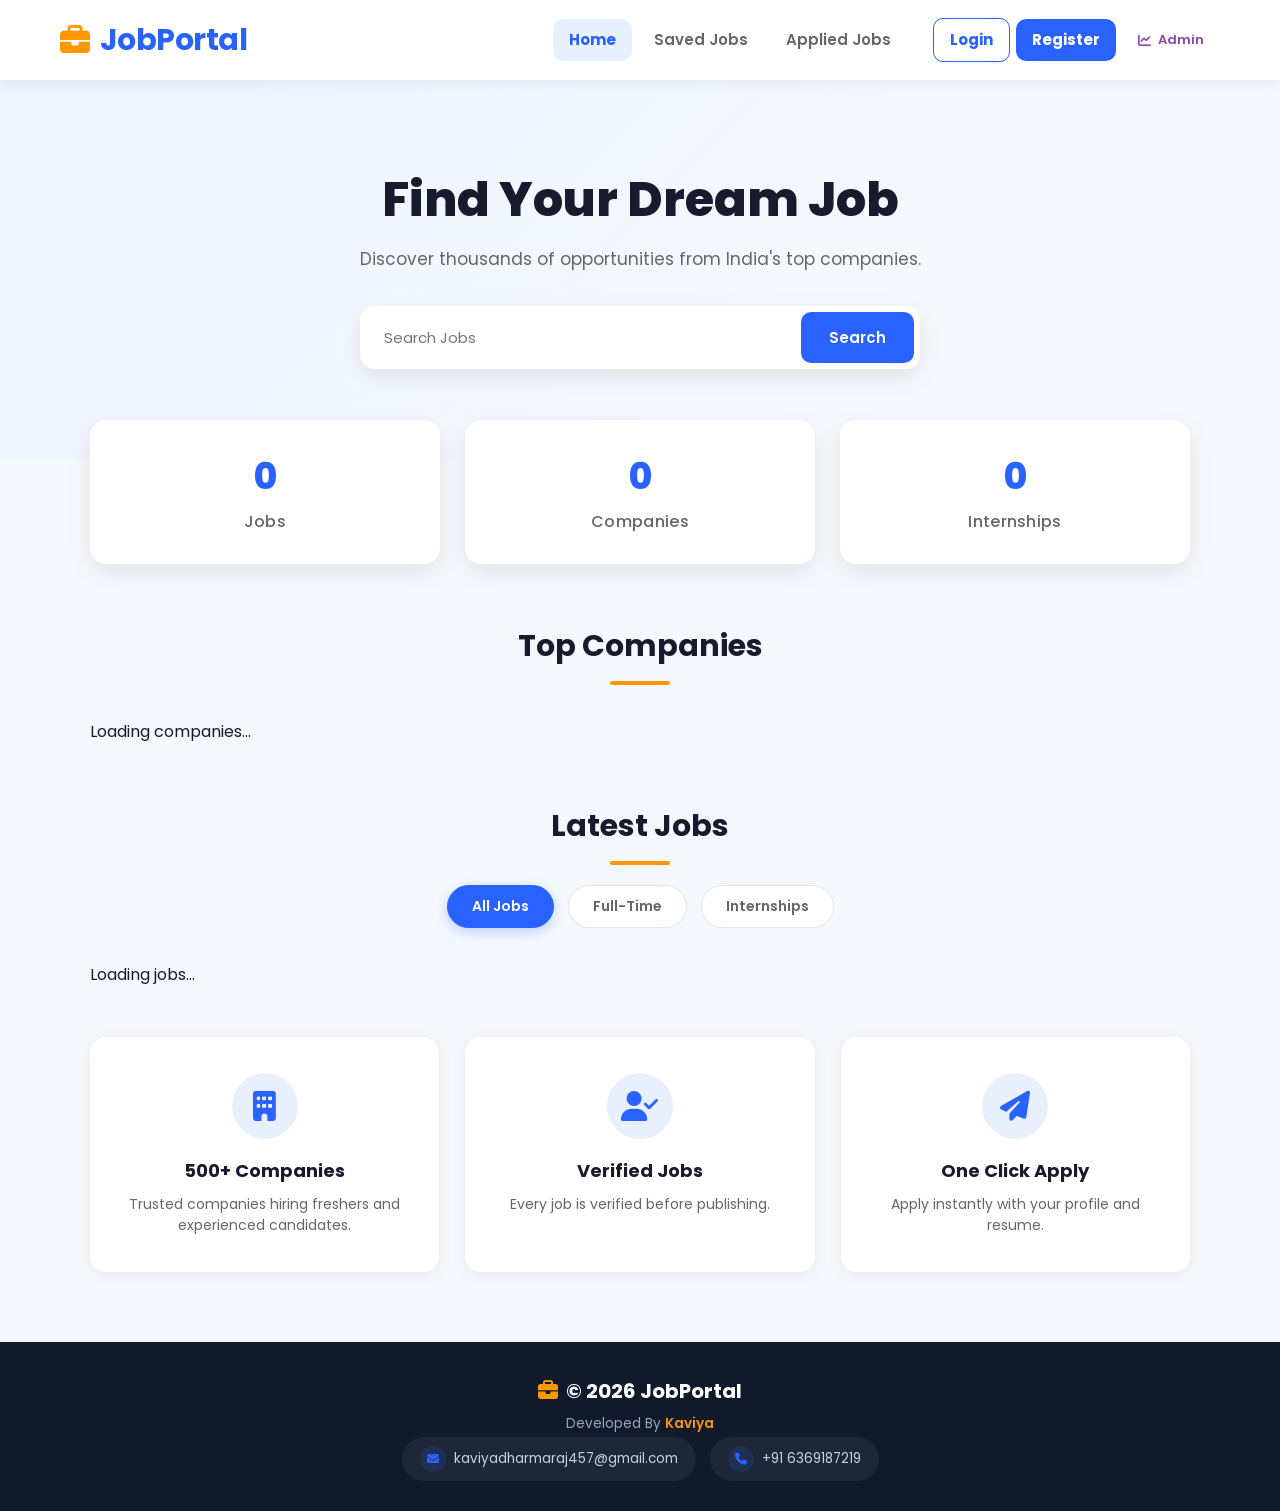
==== src/main/resources/static/index.html @ 174da9f0 "Initial commit" ====
<!DOCTYPE html>
<html lang="en">

<head>

    <meta charset="UTF-8">

    <meta name="viewport"
          content="width=device-width, initial-scale=1.0">

    <title>JobPortal | Find Your Dream Job</title>

    <link rel="stylesheet" href="style.css">

    <link rel="stylesheet"
          href="https://cdnjs.cloudflare.com/ajax/libs/font-awesome/6.5.2/css/all.min.css">

</head>

<body>

<header class="navbar">

    <div class="logo">

        <i class="fa-solid fa-briefcase"></i>

        <span>JobPortal</span>

    </div>

    <nav>

        <a href="index.html">Home</a>

        <a href="saved.html">Saved Jobs</a>

        <a href="apply.html">Applied Jobs</a>

        <a href="login.html" id="loginLink">Login</a>

        <a href="register.html" id="registerLink">Register</a>

        <a href="#" id="logoutLink" onclick="logout()">Logout</a>

        <a href="admin.html" class="admin-nav-link"><i class="fa-solid fa-chart-line"></i> Admin</a>

    </nav>

</header>
<section class="hero">

    <div class="hero-left">

        <h1>

            Find Your Dream Job

        </h1>

        <p>

            Discover thousands of opportunities from India's top companies.

        </p>

        <div class="search-box">

            <input

                    id="search"

                    type="text"

                    placeholder="Search Jobs"

                    onkeyup="searchJobs()">

            <button onclick="searchJobs()">

                Search

            </button>

        </div>

    </div>

</section>
<section class="dashboard">

    <div class="card">

        <h2 id="jobCount">

            0

        </h2>

        <p>

            Jobs

        </p>

    </div>

    <div class="card">

        <h2 id="companyCount">

            0

        </h2>

        <p>

            Companies

        </p>

    </div>

    <div class="card">

        <h2 id="internCount">

            0

        </h2>

        <p>

            Internships

        </p>

    </div>

</section>
<section>

    <h2 class="title">

        Top Companies

    </h2>

    <div
            id="companyList"

            class="company-container">

    </div>

</section>

<section>

    <h2 class="title">

        Latest Jobs

    </h2>

    <div class="job-filters">

        <button class="filter-btn active" data-type="ALL" onclick="filterJobs('ALL', this)">All Jobs</button>

        <button class="filter-btn" data-type="JOB" onclick="filterJobs('JOB', this)">Full-Time</button>

        <button class="filter-btn" data-type="INTERN" onclick="filterJobs('INTERN', this)">Internships</button>

    </div>

    <div

            id="jobs"

            class="job-container">

    </div>

</section>
<!-- ===================== WHY CHOOSE US ===================== -->

<section class="features">

    <div class="feature-card">

        <i class="fa-solid fa-building"></i>

        <h3>500+ Companies</h3>

        <p>
            Trusted companies hiring freshers and experienced candidates.
        </p>

    </div>

    <div class="feature-card">

        <i class="fa-solid fa-user-check"></i>

        <h3>Verified Jobs</h3>

        <p>
            Every job is verified before publishing.
        </p>

    </div>

    <div class="feature-card">

        <i class="fa-solid fa-paper-plane"></i>

        <h3>One Click Apply</h3>

        <p>
            Apply instantly with your profile and resume.
        </p>

    </div>

</section>

<footer class="footer">

    <h3>

        <i class="fa-solid fa-briefcase"></i>

        © 2026 JobPortal

    </h3>

    <p class="footer-credit">

        Developed By <span>Kaviya</span>

    </p>

    <div class="footer-contact">

        <a href="mailto:kaviyadharmaraj457@gmail.com">

            <i class="fa-solid fa-envelope"></i>

            kaviyadharmaraj457@gmail.com

        </a>

        <a href="tel:6369187219">

            <i class="fa-solid fa-phone"></i>

            +91 6369187219

        </a>

    </div>

</footer>
<script src="api.js"></script>

<script src="toast.js"></script>

<script src="company-logo.js"></script>

<script src="jobs.js"></script>

</body>

</html>
---- src/main/resources/static/style.css ----
@import url('https://fonts.googleapis.com/css2?family=Poppins:wght@300;400;500;600;700;800&display=swap');

:root{
    --primary:#2962ff;
    --primary-dark:#0039cb;
    --primary-light:#e8f0fe;
    --accent:#ff9800;
    --success:#1b8d3d;
    --success-bg:#e8f8ec;
    --danger:#d62828;
    --danger-bg:#ffe9e9;
    --warning:#b8860b;
    --warning-bg:#fff6e0;
    --text-dark:#1a1a2e;
    --text-muted:#666;
    --bg:#f4f7fc;
    --card-radius:16px;
    --shadow-sm:0 3px 15px rgba(0,0,0,.06);
    --shadow-md:0 8px 25px rgba(0,0,0,.08);
    --shadow-lg:0 15px 35px rgba(0,0,0,.12);
}

*{
    margin:0;
    padding:0;
    box-sizing:border-box;
    font-family:'Poppins',sans-serif;
}

html{ scroll-behavior:smooth; }

body{
    background:var(--bg);
    color:var(--text-dark);
    line-height:1.5;
}

a{ text-decoration:none; color:inherit; }
img{ max-width:100%; display:block; }
button{ font-family:inherit; cursor:pointer; }

/* ======================================================
   NAVBAR (works for both <nav><a> and <nav><ul><li><a>)
====================================================== */

.navbar{
    width:100%;
    min-height:80px;
    background:#ffffff;
    display:flex;
    justify-content:space-between;
    align-items:center;
    padding:0 60px;
    box-shadow:var(--shadow-sm);
    position:sticky;
    top:0;
    z-index:1000;
}

.logo{
    font-size:30px;
    font-weight:700;
    color:var(--primary);
    display:flex;
    align-items:center;
    letter-spacing:-.5px;
}

.logo i{
    color:var(--accent);
    margin-right:10px;
}

.navbar nav{
    display:flex;
    align-items:center;
    gap:6px;
}

.navbar ul{
    display:flex;
    list-style:none;
    gap:10px;
    align-items:center;
}

.navbar nav > a#loginLink,
.navbar nav > a[href="login.html"]{
    margin-left:20px;
}

.navbar nav > a,
.navbar ul li a{
    display:inline-flex;
    align-items:center;
    gap:7px;
    text-decoration:none;
    color:var(--text-muted);
    font-weight:600;
    font-size:15px;
    padding:10px 16px;
    border-radius:10px;
    transition:.25s;
}

.navbar nav > a:hover,
.navbar ul li a:hover{
    color:var(--primary);
    background:var(--primary-light);
}

/* Login: bold outlined pill */
.navbar nav > a#loginLink,
.navbar nav > a[href="login.html"]{
    font-weight:700;
    color:var(--primary);
    border:1.5px solid var(--primary);
}
.navbar nav > a#loginLink:hover,
.navbar nav > a[href="login.html"]:hover{
    background:var(--primary-light);
}

/* Register / primary CTA: bold solid pill */
.navbar nav > a#registerLink,
.navbar nav > a[href="register.html"]{
    background:var(--primary);
    color:#fff;
    font-weight:700;
}
.navbar nav > a#registerLink:hover,
.navbar nav > a[href="register.html"]:hover{
    background:var(--primary-dark);
    color:#fff;
}

#logoutLink{ display:none; }

/* ======================================================
   HOME PAGE HERO
====================================================== */

.hero{
    width:100%;
    min-height:380px;
    background:linear-gradient(135deg,#eef3ff 0%,#f4f7fc 60%);
    display:flex;
    align-items:center;
    justify-content:center;
    text-align:center;
    padding:75px 30px;
    overflow:hidden;
    position:relative;
}

.hero-left{
    flex:1;
    max-width:640px;
    margin:0 auto;
    z-index:2;
    animation:fadeUp .8s ease;
    display:flex;
    flex-direction:column;
    align-items:center;
}

.hero-left h1{
    font-size:48px;
    font-weight:800;
    color:var(--text-dark);
    line-height:1.2;
    margin-bottom:18px;
}

.hero-left p{
    font-size:17px;
    color:var(--text-muted);
    margin-bottom:34px;
}

.search-box{
    display:flex;
    background:#fff;
    border-radius:14px;
    box-shadow:var(--shadow-md);
    padding:6px;
    width:100%;
    max-width:560px;
    margin:0 auto;
}

.search-box input{
    flex:1;
    border:none;
    outline:none;
    padding:14px 18px;
    font-size:15px;
    background:transparent;
    border-radius:10px;
}

.search-box button{
    background:var(--primary);
    color:#fff;
    border:none;
    padding:14px 28px;
    border-radius:10px;
    font-weight:600;
    font-size:15px;
    transition:.25s;
}

.search-box button:hover{
    background:var(--primary-dark);
}

/* ======================================================
   SMALL / SECONDARY HERO (login, register, saved, applied)
====================================================== */

.hero.small,
.small-hero,
.apply-header{
    width:100%;
    background:linear-gradient(135deg,var(--primary),#5c6bc0);
    color:#fff;
    text-align:center;
    padding:55px 30px;
}

.hero .hero-content h1,
.small-hero h1{
    font-size:34px;
    font-weight:700;
    margin-bottom:10px;
    display:flex;
    align-items:center;
    justify-content:center;
    gap:12px;
}

.hero .hero-content p,
.small-hero p{
    font-size:16px;
    opacity:.9;
}

.apply-header h1{ font-size:42px; margin-bottom:15px; }
.apply-header p{ font-size:18px; opacity:.9; }

/* ======================================================
   DASHBOARD STAT CARDS (home page)
====================================================== */

.dashboard{
    width:90%;
    max-width:1100px;
    margin:-40px auto 50px;
    display:grid;
    grid-template-columns:repeat(3,1fr);
    gap:25px;
    position:relative;
    z-index:5;
}

.dashboard .card{
    background:#fff;
    border-radius:var(--card-radius);
    padding:30px;
    text-align:center;
    box-shadow:var(--shadow-md);
    transition:.3s;
}

.dashboard .card:hover{
    transform:translateY(-6px);
    box-shadow:var(--shadow-lg);
}

.dashboard .card h2{
    font-size:36px;
    color:var(--primary);
    font-weight:800;
    margin-bottom:6px;
}

.dashboard .card p{
    color:var(--text-muted);
    font-weight:500;
    letter-spacing:.3px;
}

/* ======================================================
   SECTION TITLES
====================================================== */

.title{
    text-align:center;
    font-size:30px;
    font-weight:700;
    color:var(--text-dark);
    margin:60px 0 35px;
    position:relative;
}

.title::after{
    content:"";
    display:block;
    width:60px;
    height:4px;
    background:var(--accent);
    border-radius:4px;
    margin:12px auto 0;
}

.section-title{
    font-size:22px;
    font-weight:600;
    color:var(--primary);
    margin:35px auto 20px;
    display:flex;
    align-items:center;
    gap:10px;
    width:90%;
    max-width:1100px;
}

.section-title i{ color:var(--accent); }

.job-filters{
    display:flex;
    justify-content:center;
    flex-wrap:wrap;
    gap:14px;
    margin:-15px auto 35px;
}

.filter-btn{
    background:#fff;
    border:1.5px solid #dfe4ee;
    color:var(--text-muted);
    padding:10px 24px;
    border-radius:30px;
    font-weight:600;
    font-size:14px;
    transition:.25s;
}

.filter-btn:hover{
    border-color:var(--primary);
    color:var(--primary);
}

.filter-btn.active{
    background:var(--primary);
    border-color:var(--primary);
    color:#fff;
    box-shadow:0 4px 12px rgba(41,98,255,.25);
}

/* ======================================================
   JOB LISTINGS (job-card, used on home / saved / applied)
====================================================== */

.jobs-section{
    width:100%;
    padding:0 0 40px;
}

.job-container,
.company-container{
    width:90%;
    max-width:1100px;
    margin:0 auto 50px;
    display:grid;
    grid-template-columns:repeat(auto-fill,minmax(310px,1fr));
    gap:26px;
}

.job-card{
    background:#fff;
    border-radius:var(--card-radius);
    padding:26px;
    box-shadow:var(--shadow-md);
    position:relative;
    transition:.3s;
    animation:fadeUp .5s ease;
}

.job-card:hover{
    transform:translateY(-6px);
    box-shadow:var(--shadow-lg);
}

.job-header{
    display:flex;
    align-items:center;
    gap:16px;
    margin-bottom:18px;
    padding-bottom:16px;
    border-bottom:1px solid #eef1f6;
}

.job-header .company-logo,
img.company-logo{
    width:56px;
    height:56px;
    min-width:56px;
    object-fit:contain;
    border-radius:12px;
    border:1px solid #e6e9f0;
    padding:6px;
    background:#fff;
}

.job-header .company-logo img{
    width:100%;
    height:100%;
    object-fit:contain;
}

.job-header h3{
    font-size:17px;
    font-weight:600;
    color:var(--text-dark);
    margin-bottom:3px;
}

.job-header h4{
    font-size:13.5px;
    font-weight:500;
    color:var(--text-muted);
}

.job-details p{
    display:flex;
    align-items:center;
    gap:10px;
    font-size:14px;
    color:#444;
    margin-bottom:10px;
}

.job-details i{
    width:18px;
    color:var(--primary);
    text-align:center;
}

.job-buttons{
    display:flex;
    gap:12px;
    margin-top:18px;
}

.job-buttons button{
    flex:1;
    border:none;
    padding:12px 14px;
    border-radius:10px;
    font-size:14px;
    font-weight:600;
    display:flex;
    align-items:center;
    justify-content:center;
    gap:8px;
    transition:.25s;
}

.save-btn{
    background:var(--primary-light);
    color:var(--primary);
}

.save-btn:hover{
    background:#d6e3ff;
}

.apply-btn,
.view-btn{
    background:var(--primary);
    color:#fff;
}

.apply-btn:hover,
.view-btn:hover{
    background:var(--primary-dark);
    transform:translateY(-2px);
}

/* Application status badge (Applied Jobs page) */
.status{
    position:absolute;
    top:22px;
    right:22px;
    font-size:11.5px;
    font-weight:700;
    letter-spacing:.4px;
    text-transform:uppercase;
    padding:6px 14px;
    border-radius:20px;
}

.status.pending{ background:var(--warning-bg); color:var(--warning); }
.status.approved{ background:var(--success-bg); color:var(--success); }
.status.rejected{ background:var(--danger-bg); color:var(--danger); }
/* Applied Jobs — permanent applicant details (expandable) */

.applicant-details{
    max-height:0;
    overflow:hidden;
    opacity:0;
    transition:max-height .35s ease, opacity .3s ease, margin .3s ease;
    background:#f7f9fd;
    border-radius:12px;
    margin-top:0;
}

.applicant-details.open{
    max-height:900px;
    opacity:1;
    margin-top:16px;
    padding:18px;
    border:1px solid #e6ebf5;
}

.applicant-details-title{
    font-size:14px;
    font-weight:700;
    color:var(--primary);
    display:flex;
    align-items:center;
    gap:8px;
    margin-bottom:14px;
}

.applicant-grid{
    display:grid;
    grid-template-columns:1fr 1fr;
    gap:12px 20px;
    margin-bottom:14px;
}

.applicant-grid div{
    font-size:13.5px;
    color:var(--text-dark);
    line-height:1.4;
    word-break:break-word;
}

.applicant-grid div.full-span{
    grid-column:1/-1;
}

.applicant-grid span{
    display:block;
    font-size:11px;
    text-transform:uppercase;
    letter-spacing:.4px;
    color:var(--text-muted);
    font-weight:600;
    margin-bottom:3px;
}

.applicant-links{
    display:flex;
    flex-wrap:wrap;
    gap:10px;
    padding-top:12px;
    border-top:1px dashed #dde3f0;
}

.applicant-links a{
    display:inline-flex;
    align-items:center;
    gap:6px;
    background:#fff;
    border:1px solid #dfe4ee;
    color:var(--primary);
    font-size:12.5px;
    font-weight:600;
    padding:7px 14px;
    border-radius:20px;
    transition:.2s;
}

.applicant-links a:hover{
    background:var(--primary);
    color:#fff;
    border-color:var(--primary);
}

/* Empty / error states */
.no-data,
.error-box{
    grid-column:1/-1;
    text-align:center;
    background:#fff;
    border-radius:var(--card-radius);
    padding:60px 30px;
    box-shadow:var(--shadow-sm);
    color:var(--text-muted);
}

.no-data i{
    font-size:46px;
    color:#c9d3e6;
    margin-bottom:16px;
}

.no-data h2{
    font-size:20px;
    color:var(--text-dark);
    margin-bottom:8px;
}

.error-box{
    color:var(--danger);
    background:var(--danger-bg);
    font-weight:600;
}

/* ======================================================
   TOP COMPANIES (company-box)
====================================================== */

.company-box{
    background:#fff;
    border-radius:var(--card-radius);
    padding:30px 24px;
    text-align:center;
    box-shadow:var(--shadow-md);
    transition:.3s;
}

.company-box:hover{
    transform:translateY(-6px);
    box-shadow:var(--shadow-lg);
}

.company-box img{
    width:72px;
    height:72px;
    object-fit:contain;
    margin:0 auto 16px;
    border-radius:14px;
    border:1px solid #e6e9f0;
    padding:8px;
}

.company-box h3{
    font-size:17px;
    font-weight:600;
    margin-bottom:8px;
}

.company-box p{
    font-size:13.5px;
    color:var(--text-muted);
    margin-bottom:4px;
}

.company-box button{
    margin-top:16px;
    background:var(--primary-light);
    color:var(--primary);
    border:none;
    padding:10px 22px;
    border-radius:10px;
    font-weight:600;
    font-size:13.5px;
    transition:.25s;
}

.company-box button:hover{
    background:var(--primary);
    color:#fff;
}

/* ======================================================
   FEATURES / WHY CHOOSE US
====================================================== */

.features{
    width:90%;
    max-width:1100px;
    margin:20px auto 70px;
    display:grid;
    grid-template-columns:repeat(3,1fr);
    gap:26px;
}

.feature-card{
    background:#fff;
    border-radius:var(--card-radius);
    padding:36px 26px;
    text-align:center;
    box-shadow:var(--shadow-sm);
    transition:.3s;
}

.feature-card:hover{
    transform:translateY(-6px);
    box-shadow:var(--shadow-lg);
}

.feature-card i{
    font-size:30px;
    color:var(--primary);
    background:var(--primary-light);
    width:66px;
    height:66px;
    line-height:66px;
    border-radius:50%;
    margin:0 auto 18px;
}

.feature-card h3{
    font-size:18px;
    margin-bottom:10px;
}

.feature-card p{
    font-size:14px;
    color:var(--text-muted);
}

/* ======================================================
   AUTH PAGES (login / register)
====================================================== */

.auth-container{
    max-width:440px;
    margin:-40px auto 60px;
    background:#fff;
    border-radius:var(--card-radius);
    padding:44px 38px;
    box-shadow:var(--shadow-lg);
    position:relative;
    z-index:5;
    animation:fadeUp .6s ease;
}

.auth-container h2{
    font-size:24px;
    font-weight:700;
    color:var(--text-dark);
    margin-bottom:26px;
    display:flex;
    align-items:center;
    gap:10px;
}

.auth-container h2 i{ color:var(--primary); }

.auth-container input{
    width:100%;
    padding:14px 16px;
    margin-bottom:16px;
    border:1px solid #e0e4ec;
    border-radius:12px;
    font-size:15px;
    background:#fafbfd;
    outline:none;
    transition:.25s;
}

.auth-container input:focus{
    border-color:var(--primary);
    background:#fff;
    box-shadow:0 0 0 4px var(--primary-light);
}

.password-wrapper{
    position:relative;
}

.password-wrapper input{
    padding-right:46px;
}

.toggle-password{
    position:absolute;
    right:16px;
    top:22px;
    transform:translateY(-50%);
    color:var(--text-muted);
    cursor:pointer;
    font-size:16px;
    transition:.2s;
}

.toggle-password:hover{
    color:var(--primary);
}

.auth-container button{
    width:100%;
    padding:15px;
    background:var(--primary);
    color:#fff;
    border:none;
    border-radius:12px;
    font-size:16px;
    font-weight:600;
    margin-top:6px;
    transition:.25s;
}

.auth-container button:hover{
    background:var(--primary-dark);
    transform:translateY(-2px);
}

.auth-container p{
    text-align:center;
    margin-top:20px;
    font-size:14px;
    color:var(--text-muted);
}

.auth-container p a{
    color:var(--primary);
    font-weight:600;
}

.auth-container p a:hover{ text-decoration:underline; }

/* ======================================================
   APPLY JOB PAGE
====================================================== */

.apply-container{
    width:90%;
    max-width:1200px;
    margin:40px auto;
    display:grid;
    grid-template-columns:330px 1fr;
    gap:35px;
}

.company-card{
    background:#fff;
    border-radius:18px;
    padding:30px;
    box-shadow:var(--shadow-md);
    height:fit-content;
    text-align:center;
    transition:.4s;
}

.company-card:hover{
    transform:translateY(-5px);
    box-shadow:var(--shadow-lg);
}

.company-card .company-logo{
    width:120px;
    height:120px;
    object-fit:contain;
    border-radius:18px;
    border:1px solid #ddd;
    padding:10px;
    background:#fff;
    margin:auto;
    display:block;
    transition:.4s;
}

.company-card .company-logo:hover{ transform:scale(1.06); }

.company-card h2{
    margin-top:20px;
    color:var(--primary);
    font-size:26px;
}

.company-card h3{
    color:var(--text-muted);
    margin:8px 0 20px;
    font-weight:500;
}

.company-info{ text-align:left; }

.company-info p{
    margin:14px 0;
    font-size:15px;
    color:#444;
    display:flex;
    align-items:center;
    gap:10px;
}

.company-info i{ width:22px; color:var(--primary); }

.form-card{
    background:#fff;
    border-radius:20px;
    padding:40px;
    box-shadow:var(--shadow-md);
    transition:.4s;
}

.form-card:hover{ box-shadow:var(--shadow-lg); }

.form-card h2{
    color:var(--primary);
    margin-bottom:8px;
    display:flex;
    align-items:center;
    gap:10px;
}

.form-card > p{
    color:var(--text-muted);
    margin-bottom:15px;
}

.form-grid{
    display:grid;
    grid-template-columns:1fr 1fr;
    gap:22px;
}

.full-width{ grid-column:1/span 2; }

.input-group{ display:flex; flex-direction:column; }

.input-group label{
    font-size:14px;
    font-weight:600;
    margin-bottom:7px;
    color:#444;
}

.input-group input,
.input-group textarea{
    width:100%;
    padding:13px 14px;
    border:1px solid #dfe2e8;
    border-radius:12px;
    font-size:14.5px;
    outline:none;
    transition:.25s;
    background:#fafbfd;
}

.input-group textarea{ resize:none; }

.input-group input:hover,
.input-group input:focus,
.input-group textarea:hover,
.input-group textarea:focus{
    border-color:var(--primary);
    background:#fff;
    box-shadow:0 0 0 4px var(--primary-light);
}

/* Upload box */
.upload-box{
    border:2px dashed #c7d2e8;
    border-radius:16px;
    text-align:center;
    padding:38px 20px;
    margin-top:8px;
    background:#fafbfd;
    transition:.25s;
}

.upload-box:hover{
    border-color:var(--primary);
    background:var(--primary-light);
}

.upload-icon{
    font-size:34px;
    color:var(--primary);
    margin-bottom:12px;
}

.upload-box h3{
    font-size:16px;
    margin-bottom:6px;
    color:var(--text-dark);
}

.upload-box p{
    font-size:13px;
    color:var(--text-muted);
    margin-bottom:16px;
}

.upload-box input[type="file"]{
    margin:0 auto;
    font-size:13.5px;
}

/* Checkbox / declaration */
.checkbox-box{
    display:flex;
    align-items:flex-start;
    gap:10px;
    margin:24px 0;
    font-size:14px;
    color:#444;
}

.checkbox-box input{
    margin-top:3px;
    width:16px;
    height:16px;
    accent-color:var(--primary);
}

/* Submit button */
.submit-btn{
    width:100%;
    padding:16px;
    background:linear-gradient(135deg,var(--primary),#5c6bc0);
    color:#fff;
    border:none;
    border-radius:12px;
    font-size:17px;
    font-weight:600;
    transition:.3s;
}

.submit-btn:hover{
    transform:translateY(-2px);
    box-shadow:0 8px 20px rgba(41,98,255,.3);
}

.submit-btn:active{ transform:scale(.98); }
.submit-btn i{ margin-right:10px; }

#result{
    margin-top:18px;
    text-align:center;
    font-size:15.5px;
    font-weight:600;
}

.success-box{
    margin-top:16px;
    padding:14px;
    border-radius:12px;
    background:var(--success-bg);
    color:var(--success);
    border:1px solid #7ddf97;
    font-weight:600;
}

.error-box{
    margin-top:16px;
    padding:14px;
    border-radius:12px;
    background:var(--danger-bg);
    color:var(--danger);
    border:1px solid #ff9d9d;
    font-weight:600;
}

/* ======================================================
   FOOTER
====================================================== */

.footer{
    margin-top:40px;
    background:#101a2b;
    color:#c8d1e0;
    text-align:center;
    padding:34px 20px 22px;
}

.footer h3{
    color:#fff;
    font-size:20px;
    margin-bottom:8px;
    display:flex;
    align-items:center;
    justify-content:center;
    gap:8px;
}

.footer h3 i{ color:var(--accent); }

.footer p{
    font-size:13.5px;
    margin:3px 0;
    color:#9aa5ba;
}

.footer-credit{
    font-size:14px;
    margin-bottom:18px;
}

.footer-credit span{
    color:var(--accent);
    font-weight:600;
}

.footer-contact{
    display:flex;
    justify-content:center;
    flex-wrap:wrap;
    gap:14px;
    margin-bottom:8px;
}

.footer-contact a{
    display:inline-flex;
    align-items:center;
    gap:8px;
    background:rgba(255,255,255,.06);
    color:#c8d1e0;
    font-size:13.5px;
    padding:9px 18px;
    border-radius:30px;
    transition:.25s;
}

.footer-contact a i{
    color:var(--primary);
    background:rgba(41,98,255,.15);
    width:26px;
    height:26px;
    line-height:26px;
    border-radius:50%;
    text-align:center;
    font-size:12px;
}

.footer-contact a:hover{
    background:var(--primary);
    color:#fff;
    transform:translateY(-2px);
}

.footer-contact a:hover i{
    background:rgba(255,255,255,.2);
    color:#fff;
}

.footer-bottom{
    font-size:13.5px;
    color:#9aa5ba;
    padding-top:6px;
}

/* ======================================================
   RESPONSIVE
====================================================== */

@media(max-width:992px){

    .apply-container{ grid-template-columns:1fr; }
    .form-grid{ grid-template-columns:1fr; }
    .full-width{ grid-column:auto; }

    .navbar{
        padding:16px 20px;
        flex-direction:column;
        gap:12px;
    }

    .navbar ul{ flex-wrap:wrap; justify-content:center; }

    .hero{
        flex-direction:column;
        text-align:center;
        padding:50px 24px;
    }

    .hero-left{ max-width:100%; }
    .search-box{ margin:0 auto; }

    .dashboard{ grid-template-columns:1fr; }
    .features{ grid-template-columns:1fr; }
}

@media(max-width:600px){
    .hero-left h1{ font-size:32px; }
    .title{ font-size:24px; }
    .auth-container{ margin:-25px 16px 40px; padding:32px 24px; }
}

/* ======================================================
   SHARED ANIMATIONS / UTILITIES
====================================================== */

@keyframes fadeUp{
    from{ opacity:0; transform:translateY(40px); }
    to{ opacity:1; transform:translateY(0); }
}

.company-card,
.form-card,
.auth-container{
    animation:fadeUp .7s ease;
}

::-webkit-scrollbar{ width:10px; }
::-webkit-scrollbar-track{ background:#f1f1f1; }
::-webkit-scrollbar-thumb{ background:var(--primary); border-radius:20px; }
::-webkit-scrollbar-thumb:hover{ background:var(--primary-dark); }

::selection{ background:var(--primary); color:#fff; }
/* Applied Jobs page — wide single-column list so full
   application details are readable, not cramped in a
   narrow multi-column grid card. */
.applied-job-list{
    width:90%;
    max-width:820px;
    margin:0 auto 50px;
    display:flex;
    flex-direction:column;
    gap:26px;
}

.applied-job-list .job-card{
    width:100%;
}

.applied-job-list .job-buttons{
    max-width:420px;
}

/* ======================================================
   ADMIN DASHBOARD
====================================================== */

.admin-badge{
    background:var(--accent);
    color:#fff;
    font-size:11px;
    font-weight:700;
    text-transform:uppercase;
    letter-spacing:.5px;
    padding:4px 10px;
    border-radius:20px;
    margin-left:10px;
}

.admin-section{
    width:90%;
    max-width:1100px;
    margin:40px auto;
}

.admin-controls{
    margin-bottom:16px;
}

.admin-controls input{
    width:100%;
    max-width:420px;
    padding:12px 16px;
    border:1px solid #e0e4ec;
    border-radius:12px;
    font-size:14px;
    outline:none;
    background:#fafbfd;
    transition:.2s;
}

.admin-controls input:focus{
    border-color:var(--primary);
    background:#fff;
    box-shadow:0 0 0 4px var(--primary-light);
}

.admin-table-wrap{
    background:#fff;
    border-radius:var(--card-radius);
    box-shadow:var(--shadow-md);
    overflow-x:auto;
}

.admin-table{
    width:100%;
    border-collapse:collapse;
    min-width:640px;
}

.admin-table thead{
    background:var(--primary-light);
}

.admin-table th{
    text-align:left;
    padding:14px 18px;
    font-size:12.5px;
    text-transform:uppercase;
    letter-spacing:.4px;
    color:var(--primary);
    font-weight:700;
    white-space:nowrap;
}

.admin-table td{
    padding:14px 18px;
    font-size:13.5px;
    color:var(--text-dark);
    border-top:1px solid #eef1f6;
    vertical-align:middle;
}

.admin-table tbody tr:hover{
    background:#f9fbff;
}

.admin-muted{
    color:var(--text-muted);
    font-size:12px;
}

.admin-empty{
    text-align:center;
    color:var(--text-muted);
    padding:30px !important;
}

.role-badge{
    background:var(--primary-light);
    color:var(--primary);
    font-size:11px;
    font-weight:700;
    padding:4px 10px;
    border-radius:20px;
    text-transform:uppercase;
}
.admin-nav-link{
    color:#8e44ad !important;
    font-size:13px !important;
}
.admin-nav-link:hover{
    background:#f3e8fb !important;
    color:#8e44ad !important;
}
.admin-dashboard-grid{
    grid-template-columns:repeat(4,1fr);
}
@media(max-width:992px){
    .admin-dashboard-grid{
        grid-template-columns:repeat(2,1fr);
    }
}
/* ======================================================
   TOAST NOTIFICATIONS + CUSTOM CONFIRM DIALOG
====================================================== */

#toast-container{
    position:fixed;
    top:24px;
    right:24px;
    z-index:99999;
    display:flex;
    flex-direction:column;
    gap:12px;
}

.toast{
    display:flex;
    align-items:center;
    gap:12px;
    min-width:260px;
    max-width:360px;
    background:#fff;
    padding:16px 20px;
    border-radius:12px;
    box-shadow:var(--shadow-lg);
    font-size:14.5px;
    font-weight:600;
    color:var(--text-dark);
    border-left:5px solid var(--success);
    opacity:0;
    transform:translateX(30px);
    transition:opacity .3s ease, transform .3s ease;
}

.toast.show{
    opacity:1;
    transform:translateX(0);
}

.toast i{
    font-size:20px;
}

.toast-success{ border-left-color:var(--success); }
.toast-success i{ color:var(--success); }

.toast-error{ border-left-color:var(--danger); }
.toast-error i{ color:var(--danger); }

.toast-info{ border-left-color:var(--primary); }
.toast-info i{ color:var(--primary); }

.confirm-overlay{
    position:fixed;
    inset:0;
    background:rgba(15,23,42,.55);
    display:flex;
    align-items:center;
    justify-content:center;
    z-index:99998;
    opacity:0;
    transition:opacity .2s ease;
}

.confirm-overlay.show{
    opacity:1;
}

.confirm-box{
    background:#fff;
    border-radius:16px;
    padding:30px;
    width:90%;
    max-width:380px;
    text-align:center;
    box-shadow:var(--shadow-lg);
    transform:scale(.9);
    transition:transform .2s ease;
}

.confirm-overlay.show .confirm-box{
    transform:scale(1);
}

.confirm-box h3{
    font-size:18px;
    color:var(--text-dark);
    margin-bottom:10px;
}

.confirm-box p{
    font-size:14.5px;
    color:var(--text-muted);
    margin-bottom:24px;
}

.confirm-actions{
    display:flex;
    gap:12px;
}

.confirm-actions button{
    flex:1;
    padding:12px;
    border-radius:10px;
    border:none;
    font-weight:600;
    font-size:14px;
    cursor:pointer;
    transition:.2s;
}

.confirm-cancel{
    background:var(--primary-light);
    color:var(--primary);
}

.confirm-cancel:hover{
    background:#d6e3ff;
}

.confirm-ok{
    background:var(--danger);
    color:#fff;
}

.confirm-ok:hover{
    background:#b71c1c;
}
/* Admin access gate */
.admin-gate{
    position:fixed;
    inset:0;
    background:linear-gradient(135deg,var(--primary),#5c6bc0);
    display:flex;
    align-items:center;
    justify-content:center;
    z-index:5000;
}

.admin-gate-box{
    background:#fff;
    border-radius:20px;
    padding:44px 38px;
    width:90%;
    max-width:380px;
    text-align:center;
    box-shadow:var(--shadow-lg);
}

.admin-gate-box i{
    font-size:34px;
    color:var(--primary);
    background:var(--primary-light);
    width:70px;
    height:70px;
    line-height:70px;
    border-radius:50%;
    margin:0 auto 18px;
}

.admin-gate-box h2{
    font-size:22px;
    margin-bottom:6px;
}

.admin-gate-box p{
    font-size:14px;
    color:var(--text-muted);
    margin-bottom:22px;
}

.admin-gate-box input{
    width:100%;
    padding:14px 16px;
    border:1px solid #e0e4ec;
    border-radius:12px;
    font-size:15px;
    margin-bottom:14px;
    outline:none;
    background:#fafbfd;
}

.admin-gate-box input:focus{
    border-color:var(--primary);
    background:#fff;
    box-shadow:0 0 0 4px var(--primary-light);
}

.admin-gate-box button{
    width:100%;
    padding:14px;
    background:var(--primary);
    color:#fff;
    border:none;
    border-radius:12px;
    font-weight:600;
    font-size:15px;
}

.admin-gate-box button:hover{
    background:var(--primary-dark);
}

.admin-gate-error{
    color:var(--danger);
    font-size:13px;
    margin-top:12px;
    min-height:16px;
}

/* Registered-user indicator in applications table */
.reg-status{
    display:inline-block;
    font-size:11px;
    font-weight:700;
    padding:3px 9px;
    border-radius:10px;
    margin-top:4px;
}

.reg-status.registered{
    background:var(--success-bg);
    color:var(--success);
}

.reg-status.not-found{
    background:#f1f2f5;
    color:var(--text-muted);
}
/* Persistent "Saved" state for the Save button */
.save-btn.saved{
    background:var(--success-bg);
    color:var(--success);
    cursor:default;
    opacity:1;
}
.save-btn.saved:hover{
    background:var(--success-bg);
}
/* Persistent "Already Applied" state for the Apply button */
.apply-btn.already-applied{
    background:var(--danger-bg);
    color:var(--danger);
    cursor:default;
    opacity:1;
}
.apply-btn.already-applied:hover{
    background:var(--danger-bg);
}
/* Pagination — "Load More Jobs" */
.load-more-wrap{
    grid-column:1/-1;
    text-align:center;
    margin:10px 0 40px;
}

.load-more-btn{
    background:#fff;
    border:2px solid var(--primary);
    color:var(--primary);
    padding:14px 32px;
    border-radius:30px;
    font-weight:700;
    font-size:14.5px;
    transition:.25s;
}

.load-more-btn:hover{
    background:var(--primary);
    color:#fff;
    transform:translateY(-2px);
    box-shadow:0 8px 20px rgba(41,98,255,.25);
}

.load-more-done{
    color:var(--text-muted);
    font-size:14px;
    font-style:italic;
}
/* Highlights the nav link matching the current page */
.navbar nav a.nav-active{
    color:var(--primary);
    background:var(--primary-light);
    font-weight:700;
}
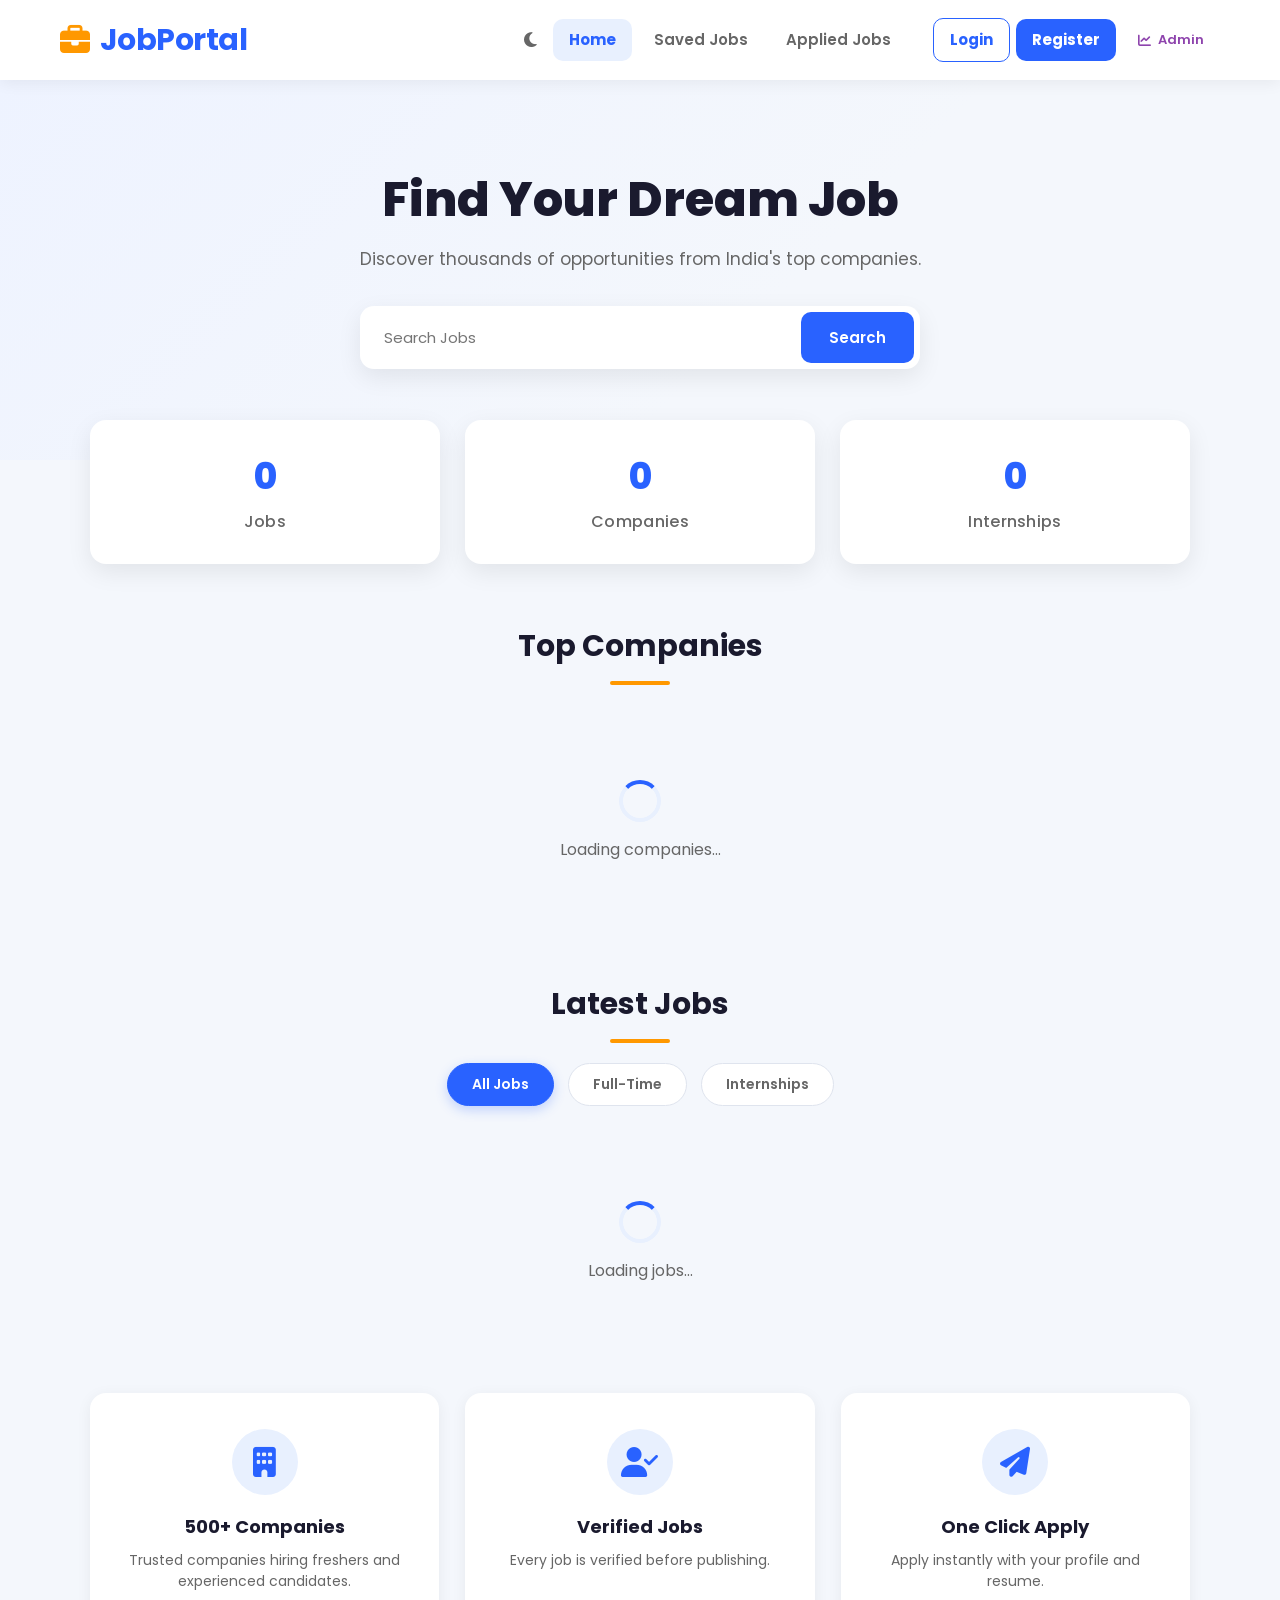
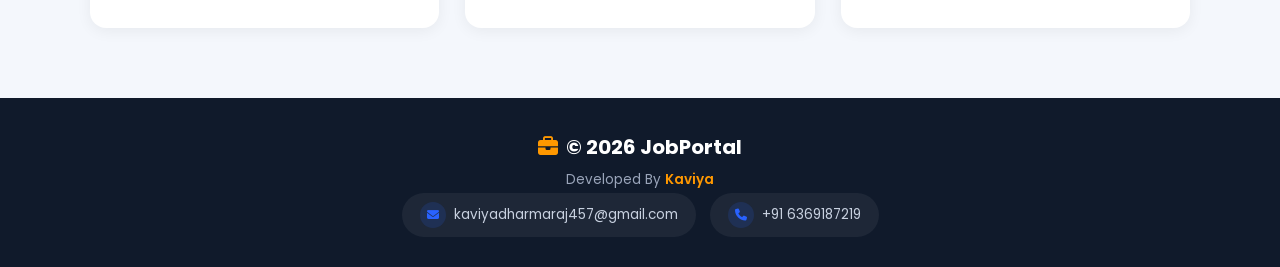
==== commit abc9f237: "Added chat and notification features" ====
--- a/src/main/resources/static/index.html
+++ b/src/main/resources/static/index.html
@@ -261,14 +261,13 @@
     </div>
 
 </footer>
+
+
+<script src="toast.js"></script>
 <script src="api.js"></script>
-
-<script src="toast.js"></script>
-
 <script src="company-logo.js"></script>
-
 <script src="jobs.js"></script>
-
+<script src="notifications.js"></script>
 </body>
 
 </html>
--- a/src/main/resources/static/style.css
+++ b/src/main/resources/static/style.css
@@ -1,5 +1,8 @@
-
-
+/* ======================================================
+   JOBPORTAL — GLOBAL STYLESHEET
+   Covers: index, login, register, saved, apply (applied),
+           applyjob pages
+====================================================== */
 
 @import url('https://fonts.googleapis.com/css2?family=Poppins:wght@300;400;500;600;700;800&display=swap');
 
@@ -42,10 +45,6 @@
 img{ max-width:100%; display:block; }
 button{ font-family:inherit; cursor:pointer; }
 
-/* ======================================================
-   NAVBAR (works for both <nav><a> and <nav><ul><li><a>)
-====================================================== */
-
 .navbar{
     width:100%;
     min-height:80px;
@@ -112,7 +111,6 @@
     background:var(--primary-light);
 }
 
-/* Login: bold outlined pill */
 .navbar nav > a#loginLink,
 .navbar nav > a[href="login.html"]{
     font-weight:700;
@@ -124,7 +122,6 @@
     background:var(--primary-light);
 }
 
-/* Register / primary CTA: bold solid pill */
 .navbar nav > a#registerLink,
 .navbar nav > a[href="register.html"]{
     background:var(--primary);
@@ -138,10 +135,6 @@
 }
 
 #logoutLink{ display:none; }
-
-/* ======================================================
-   HOME PAGE HERO
-====================================================== */
 
 .hero{
     width:100%;
@@ -217,10 +210,6 @@
     background:var(--primary-dark);
 }
 
-/* ======================================================
-   SMALL / SECONDARY HERO (login, register, saved, applied)
-====================================================== */
-
 .hero.small,
 .small-hero,
 .apply-header{
@@ -250,10 +239,6 @@
 
 .apply-header h1{ font-size:42px; margin-bottom:15px; }
 .apply-header p{ font-size:18px; opacity:.9; }
-
-/* ======================================================
-   DASHBOARD STAT CARDS (home page)
-====================================================== */
 
 .dashboard{
     width:90%;
@@ -293,10 +278,6 @@
     letter-spacing:.3px;
 }
 
-/* ======================================================
-   SECTION TITLES
-====================================================== */
-
 .title{
     text-align:center;
     font-size:30px;
@@ -361,10 +342,6 @@
     box-shadow:0 4px 12px rgba(41,98,255,.25);
 }
 
-/* ======================================================
-   JOB LISTINGS (job-card, used on home / saved / applied)
-====================================================== */
-
 .jobs-section{
     width:100%;
     padding:0 0 40px;
@@ -393,6 +370,12 @@
 .job-card:hover{
     transform:translateY(-6px);
     box-shadow:var(--shadow-lg);
+}
+
+#appliedJobs.job-container{
+    grid-template-columns:1fr;
+    max-width:720px;
+    margin:0 auto 50px;
 }
 
 .job-header{
@@ -491,7 +474,6 @@
     transform:translateY(-2px);
 }
 
-/* Application status badge (Applied Jobs page) */
 .status{
     position:absolute;
     top:22px;
@@ -507,7 +489,24 @@
 .status.pending{ background:var(--warning-bg); color:var(--warning); }
 .status.approved{ background:var(--success-bg); color:var(--success); }
 .status.rejected{ background:var(--danger-bg); color:var(--danger); }
-/* Applied Jobs — permanent applicant details (expandable) */
+
+.applied-job-list{
+    width:90%;
+    max-width:820px;
+    margin:0 auto 50px;
+    display:flex;
+    flex-direction:column;
+    gap:26px;
+}
+
+.applied-job-list .job-card{
+    width:100%;
+}
+
+.applied-job-list .job-buttons{
+    max-width:100%;
+    flex-wrap:wrap;
+}
 
 .applicant-details{
     max-height:0;
@@ -520,34 +519,36 @@
 }
 
 .applicant-details.open{
-    max-height:900px;
+    max-height:1400px;
     opacity:1;
     margin-top:16px;
-    padding:18px;
+    padding:24px;
     border:1px solid #e6ebf5;
 }
 
 .applicant-details-title{
-    font-size:14px;
+    font-size:15px;
     font-weight:700;
     color:var(--primary);
     display:flex;
     align-items:center;
     gap:8px;
-    margin-bottom:14px;
+    margin-bottom:18px;
+    padding-bottom:12px;
+    border-bottom:1px solid #e6ebf5;
 }
 
 .applicant-grid{
     display:grid;
     grid-template-columns:1fr 1fr;
-    gap:12px 20px;
-    margin-bottom:14px;
+    gap:16px 28px;
+    margin-bottom:18px;
 }
 
 .applicant-grid div{
-    font-size:13.5px;
+    font-size:15px;
     color:var(--text-dark);
-    line-height:1.4;
+    line-height:1.5;
     word-break:break-word;
 }
 
@@ -557,32 +558,32 @@
 
 .applicant-grid span{
     display:block;
-    font-size:11px;
+    font-size:11.5px;
     text-transform:uppercase;
-    letter-spacing:.4px;
-    color:var(--text-muted);
-    font-weight:600;
-    margin-bottom:3px;
+    letter-spacing:.5px;
+    color:var(--text-muted);
+    font-weight:700;
+    margin-bottom:5px;
 }
 
 .applicant-links{
     display:flex;
     flex-wrap:wrap;
     gap:10px;
-    padding-top:12px;
+    padding-top:16px;
     border-top:1px dashed #dde3f0;
 }
 
 .applicant-links a{
     display:inline-flex;
     align-items:center;
-    gap:6px;
+    gap:7px;
     background:#fff;
     border:1px solid #dfe4ee;
     color:var(--primary);
-    font-size:12.5px;
-    font-weight:600;
-    padding:7px 14px;
+    font-size:13.5px;
+    font-weight:600;
+    padding:9px 16px;
     border-radius:20px;
     transition:.2s;
 }
@@ -593,7 +594,6 @@
     border-color:var(--primary);
 }
 
-/* Empty / error states */
 .no-data,
 .error-box{
     grid-column:1/-1;
@@ -622,10 +622,6 @@
     background:var(--danger-bg);
     font-weight:600;
 }
-
-/* ======================================================
-   TOP COMPANIES (company-box)
-====================================================== */
 
 .company-box{
     background:#fff;
@@ -680,10 +676,6 @@
     color:#fff;
 }
 
-/* ======================================================
-   FEATURES / WHY CHOOSE US
-====================================================== */
-
 .features{
     width:90%;
     max-width:1100px;
@@ -727,10 +719,6 @@
     font-size:14px;
     color:var(--text-muted);
 }
-
-/* ======================================================
-   AUTH PAGES (login / register)
-====================================================== */
 
 .auth-container{
     max-width:440px;
@@ -829,10 +817,6 @@
 
 .auth-container p a:hover{ text-decoration:underline; }
 
-/* ======================================================
-   APPLY JOB PAGE
-====================================================== */
-
 .apply-container{
     width:90%;
     max-width:1200px;
@@ -960,7 +944,6 @@
     box-shadow:0 0 0 4px var(--primary-light);
 }
 
-/* Upload box */
 .upload-box{
     border:2px dashed #c7d2e8;
     border-radius:16px;
@@ -999,7 +982,6 @@
     font-size:13.5px;
 }
 
-/* Checkbox / declaration */
 .checkbox-box{
     display:flex;
     align-items:flex-start;
@@ -1016,7 +998,6 @@
     accent-color:var(--primary);
 }
 
-/* Submit button */
 .submit-btn{
     width:100%;
     padding:16px;
@@ -1064,10 +1045,6 @@
     font-weight:600;
 }
 
-/* ======================================================
-   FOOTER
-====================================================== */
-
 .footer{
     margin-top:40px;
     background:#101a2b;
@@ -1152,10 +1129,6 @@
     padding-top:6px;
 }
 
-/* ======================================================
-   RESPONSIVE
-====================================================== */
-
 @media(max-width:992px){
 
     .apply-container{ grid-template-columns:1fr; }
@@ -1189,50 +1162,130 @@
     .auth-container{ margin:-25px 16px 40px; padding:32px 24px; }
 }
 
-/* ======================================================
-   SHARED ANIMATIONS / UTILITIES
-====================================================== */
-
-@keyframes fadeUp{
-    from{ opacity:0; transform:translateY(40px); }
-    to{ opacity:1; transform:translateY(0); }
-}
-
-.company-card,
-.form-card,
-.auth-container{
-    animation:fadeUp .7s ease;
-}
-
-::-webkit-scrollbar{ width:10px; }
-::-webkit-scrollbar-track{ background:#f1f1f1; }
-::-webkit-scrollbar-thumb{ background:var(--primary); border-radius:20px; }
-::-webkit-scrollbar-thumb:hover{ background:var(--primary-dark); }
-
-::selection{ background:var(--primary); color:#fff; }
-/* Applied Jobs page — wide single-column list so full
-   application details are readable, not cramped in a
-   narrow multi-column grid card. */
-.applied-job-list{
+#toast-container{
+    position:fixed;
+    top:24px;
+    right:24px;
+    z-index:99999;
+    display:flex;
+    flex-direction:column;
+    gap:12px;
+}
+
+.toast{
+    display:flex;
+    align-items:center;
+    gap:12px;
+    min-width:260px;
+    max-width:360px;
+    background:#fff;
+    padding:16px 20px;
+    border-radius:12px;
+    box-shadow:var(--shadow-lg);
+    font-size:14.5px;
+    font-weight:600;
+    color:var(--text-dark);
+    border-left:5px solid var(--success);
+    opacity:0;
+    transform:translateX(30px);
+    transition:opacity .3s ease, transform .3s ease;
+}
+
+.toast.show{
+    opacity:1;
+    transform:translateX(0);
+}
+
+.toast i{
+    font-size:20px;
+}
+
+.toast-success{ border-left-color:var(--success); }
+.toast-success i{ color:var(--success); }
+
+.toast-error{ border-left-color:var(--danger); }
+.toast-error i{ color:var(--danger); }
+
+.toast-info{ border-left-color:var(--primary); }
+.toast-info i{ color:var(--primary); }
+
+.confirm-overlay{
+    position:fixed;
+    inset:0;
+    background:rgba(15,23,42,.55);
+    display:flex;
+    align-items:center;
+    justify-content:center;
+    z-index:99998;
+    opacity:0;
+    transition:opacity .2s ease;
+}
+
+.confirm-overlay.show{
+    opacity:1;
+}
+
+.confirm-box{
+    background:#fff;
+    border-radius:16px;
+    padding:30px;
     width:90%;
-    max-width:820px;
-    margin:0 auto 50px;
-    display:flex;
-    flex-direction:column;
-    gap:26px;
-}
-
-.applied-job-list .job-card{
-    width:100%;
-}
-
-.applied-job-list .job-buttons{
-    max-width:420px;
-}
-
-/* ======================================================
-   ADMIN DASHBOARD
-====================================================== */
+    max-width:380px;
+    text-align:center;
+    box-shadow:var(--shadow-lg);
+    transform:scale(.9);
+    transition:transform .2s ease;
+}
+
+.confirm-overlay.show .confirm-box{
+    transform:scale(1);
+}
+
+.confirm-box h3{
+    font-size:18px;
+    color:var(--text-dark);
+    margin-bottom:10px;
+}
+
+.confirm-box p{
+    font-size:14.5px;
+    color:var(--text-muted);
+    margin-bottom:24px;
+}
+
+.confirm-actions{
+    display:flex;
+    gap:12px;
+}
+
+.confirm-actions button{
+    flex:1;
+    padding:12px;
+    border-radius:10px;
+    border:none;
+    font-weight:600;
+    font-size:14px;
+    cursor:pointer;
+    transition:.2s;
+}
+
+.confirm-cancel{
+    background:var(--primary-light);
+    color:var(--primary);
+}
+
+.confirm-cancel:hover{
+    background:#d6e3ff;
+}
+
+.confirm-ok{
+    background:var(--danger);
+    color:#fff;
+}
+
+.confirm-ok:hover{
+    background:#b71c1c;
+}
 
 .admin-badge{
     background:var(--accent);
@@ -1334,6 +1387,25 @@
     border-radius:20px;
     text-transform:uppercase;
 }
+
+@keyframes fadeUp{
+    from{ opacity:0; transform:translateY(40px); }
+    to{ opacity:1; transform:translateY(0); }
+}
+
+.company-card,
+.form-card,
+.auth-container{
+    animation:fadeUp .7s ease;
+}
+
+::-webkit-scrollbar{ width:10px; }
+::-webkit-scrollbar-track{ background:#f1f1f1; }
+::-webkit-scrollbar-thumb{ background:var(--primary); border-radius:20px; }
+::-webkit-scrollbar-thumb:hover{ background:var(--primary-dark); }
+
+::selection{ background:var(--primary); color:#fff; }
+
 .admin-nav-link{
     color:#8e44ad !important;
     font-size:13px !important;
@@ -1342,6 +1414,7 @@
     background:#f3e8fb !important;
     color:#8e44ad !important;
 }
+
 .admin-dashboard-grid{
     grid-template-columns:repeat(4,1fr);
 }
@@ -1350,135 +1423,7 @@
         grid-template-columns:repeat(2,1fr);
     }
 }
-/* ======================================================
-   TOAST NOTIFICATIONS + CUSTOM CONFIRM DIALOG
-====================================================== */
-
-#toast-container{
-    position:fixed;
-    top:24px;
-    right:24px;
-    z-index:99999;
-    display:flex;
-    flex-direction:column;
-    gap:12px;
-}
-
-.toast{
-    display:flex;
-    align-items:center;
-    gap:12px;
-    min-width:260px;
-    max-width:360px;
-    background:#fff;
-    padding:16px 20px;
-    border-radius:12px;
-    box-shadow:var(--shadow-lg);
-    font-size:14.5px;
-    font-weight:600;
-    color:var(--text-dark);
-    border-left:5px solid var(--success);
-    opacity:0;
-    transform:translateX(30px);
-    transition:opacity .3s ease, transform .3s ease;
-}
-
-.toast.show{
-    opacity:1;
-    transform:translateX(0);
-}
-
-.toast i{
-    font-size:20px;
-}
-
-.toast-success{ border-left-color:var(--success); }
-.toast-success i{ color:var(--success); }
-
-.toast-error{ border-left-color:var(--danger); }
-.toast-error i{ color:var(--danger); }
-
-.toast-info{ border-left-color:var(--primary); }
-.toast-info i{ color:var(--primary); }
-
-.confirm-overlay{
-    position:fixed;
-    inset:0;
-    background:rgba(15,23,42,.55);
-    display:flex;
-    align-items:center;
-    justify-content:center;
-    z-index:99998;
-    opacity:0;
-    transition:opacity .2s ease;
-}
-
-.confirm-overlay.show{
-    opacity:1;
-}
-
-.confirm-box{
-    background:#fff;
-    border-radius:16px;
-    padding:30px;
-    width:90%;
-    max-width:380px;
-    text-align:center;
-    box-shadow:var(--shadow-lg);
-    transform:scale(.9);
-    transition:transform .2s ease;
-}
-
-.confirm-overlay.show .confirm-box{
-    transform:scale(1);
-}
-
-.confirm-box h3{
-    font-size:18px;
-    color:var(--text-dark);
-    margin-bottom:10px;
-}
-
-.confirm-box p{
-    font-size:14.5px;
-    color:var(--text-muted);
-    margin-bottom:24px;
-}
-
-.confirm-actions{
-    display:flex;
-    gap:12px;
-}
-
-.confirm-actions button{
-    flex:1;
-    padding:12px;
-    border-radius:10px;
-    border:none;
-    font-weight:600;
-    font-size:14px;
-    cursor:pointer;
-    transition:.2s;
-}
-
-.confirm-cancel{
-    background:var(--primary-light);
-    color:var(--primary);
-}
-
-.confirm-cancel:hover{
-    background:#d6e3ff;
-}
-
-.confirm-ok{
-    background:var(--danger);
-    color:#fff;
-}
-
-.confirm-ok:hover{
-    background:#b71c1c;
-}
-/* Admin access gate */
+
 .admin-gate{
     position:fixed;
     inset:0;
@@ -1499,7 +1444,7 @@
     box-shadow:var(--shadow-lg);
 }
 
-.admin-gate-box i{
+.admin-gate-box > i{
     font-size:34px;
     color:var(--primary);
     background:var(--primary-light);
@@ -1521,7 +1466,7 @@
     margin-bottom:22px;
 }
 
-.admin-gate-box input{
+.admin-gate-box .password-wrapper input{
     width:100%;
     padding:14px 16px;
     border:1px solid #e0e4ec;
@@ -1530,12 +1475,17 @@
     margin-bottom:14px;
     outline:none;
     background:#fafbfd;
-}
-
-.admin-gate-box input:focus{
+    padding-right:46px;
+}
+
+.admin-gate-box .password-wrapper input:focus{
     border-color:var(--primary);
     background:#fff;
     box-shadow:0 0 0 4px var(--primary-light);
+}
+
+.admin-gate-box .toggle-password{
+    top:19px;
 }
 
 .admin-gate-box button{
@@ -1560,7 +1510,6 @@
     min-height:16px;
 }
 
-/* Registered-user indicator in applications table */
 .reg-status{
     display:inline-block;
     font-size:11px;
@@ -1579,7 +1528,7 @@
     background:#f1f2f5;
     color:var(--text-muted);
 }
-/* Persistent "Saved" state for the Save button */
+
 .save-btn.saved{
     background:var(--success-bg);
     color:var(--success);
@@ -1589,7 +1538,7 @@
 .save-btn.saved:hover{
     background:var(--success-bg);
 }
-/* Persistent "Already Applied" state for the Apply button */
+
 .apply-btn.already-applied{
     background:var(--danger-bg);
     color:var(--danger);
@@ -1599,7 +1548,38 @@
 .apply-btn.already-applied:hover{
     background:var(--danger-bg);
 }
-/* Pagination — "Load More Jobs" */
+
+.admin-gate-reset{
+    display:block;
+    margin-top:16px;
+    font-size:12.5px;
+    color:var(--text-muted);
+    text-decoration:underline;
+}
+.admin-gate-reset:hover{
+    color:var(--primary);
+}
+
+.admin-action-btns{
+    display:flex;
+    gap:6px;
+}
+.admin-action-btn{
+    width:32px;
+    height:32px;
+    border:none;
+    border-radius:8px;
+    cursor:pointer;
+    font-size:13px;
+    transition:.2s;
+}
+.admin-action-btn.approve{ background:var(--success-bg); color:var(--success); }
+.admin-action-btn.approve:hover{ background:var(--success); color:#fff; }
+.admin-action-btn.reject{ background:var(--danger-bg); color:var(--danger); }
+.admin-action-btn.reject:hover{ background:var(--danger); color:#fff; }
+.admin-action-btn.pending{ background:#f1f2f5; color:var(--text-muted); }
+.admin-action-btn.pending:hover{ background:var(--text-muted); color:#fff; }
+
 .load-more-wrap{
     grid-column:1/-1;
     text-align:center;
@@ -1629,9 +1609,521 @@
     font-size:14px;
     font-style:italic;
 }
-/* Highlights the nav link matching the current page */
+
+.loading-state{
+    grid-column:1/-1;
+    text-align:center;
+    padding:60px 20px;
+    color:var(--text-muted);
+}
+
+.spinner{
+    width:42px;
+    height:42px;
+    border:4px solid var(--primary-light);
+    border-top-color:var(--primary);
+    border-radius:50%;
+    margin:0 auto 16px;
+    animation:spin .8s linear infinite;
+}
+
+@keyframes spin{
+    to{ transform:rotate(360deg); }
+}
+
 .navbar nav a.nav-active{
     color:var(--primary);
     background:var(--primary-light);
     font-weight:700;
-}+}
+
+.withdraw-btn{
+    background:var(--danger-bg);
+    color:var(--danger);
+    border:none;
+    padding:12px 14px;
+    border-radius:10px;
+    font-size:14px;
+    font-weight:600;
+    display:flex;
+    align-items:center;
+    justify-content:center;
+    gap:8px;
+    flex:1;
+    transition:.25s;
+}
+.withdraw-btn:hover{
+    background:var(--danger);
+    color:#fff;
+}
+
+.email-sim-box{
+    display:flex;
+    align-items:flex-start;
+    gap:14px;
+    background:var(--primary-light);
+    border:1px solid #cddcff;
+    border-radius:12px;
+    padding:16px;
+    margin-top:14px;
+}
+.email-sim-box i{
+    font-size:22px;
+    color:var(--primary);
+    margin-top:2px;
+}
+.email-sim-box strong{
+    display:block;
+    font-size:14px;
+    color:var(--text-dark);
+    margin-bottom:4px;
+}
+.email-sim-box p{
+    font-size:13px;
+    color:var(--text-muted);
+    margin:0;
+}
+
+.chat-modal-overlay{
+    position:fixed;
+    inset:0;
+    background:rgba(15,23,42,.55);
+    display:flex;
+    align-items:center;
+    justify-content:center;
+    z-index:99997;
+    opacity:0;
+    pointer-events:none;
+    transition:opacity .2s ease;
+}
+.chat-modal-overlay.show{
+    opacity:1;
+    pointer-events:auto;
+}
+.chat-modal-box{
+    background:#fff;
+    border-radius:16px;
+    width:92%;
+    max-width:440px;
+    height:70vh;
+    max-height:560px;
+    display:flex;
+    flex-direction:column;
+    box-shadow:var(--shadow-lg);
+    overflow:hidden;
+}
+.chat-modal-header{
+    background:linear-gradient(135deg,var(--primary),#5c6bc0);
+    color:#fff;
+    padding:16px 18px;
+    display:flex;
+    align-items:center;
+    justify-content:space-between;
+}
+.chat-modal-header h3{
+    font-size:15px;
+    display:flex;
+    align-items:center;
+    gap:8px;
+}
+.chat-modal-close{
+    background:rgba(255,255,255,.2);
+    color:#fff;
+    border:none;
+    width:28px;
+    height:28px;
+    border-radius:50%;
+}
+.chat-modal-messages{
+    flex:1;
+    overflow-y:auto;
+    padding:16px;
+    background:#f7f9fd;
+    display:flex;
+    flex-direction:column;
+    gap:10px;
+}
+.chat-loading, .chat-empty{
+    text-align:center;
+    color:var(--text-muted);
+    font-size:13.5px;
+    margin-top:20px;
+}
+.chat-bubble{
+    max-width:80%;
+    padding:10px 14px;
+    border-radius:14px;
+    font-size:13.5px;
+}
+.chat-bubble.theirs{
+    background:#fff;
+    border:1px solid #e6ebf5;
+    align-self:flex-start;
+    border-bottom-left-radius:4px;
+}
+.chat-bubble.mine{
+    background:var(--primary);
+    color:#fff;
+    align-self:flex-end;
+    border-bottom-right-radius:4px;
+}
+.chat-sender{
+    display:block;
+    font-size:10.5px;
+    font-weight:700;
+    text-transform:uppercase;
+    opacity:.75;
+    margin-bottom:3px;
+}
+.chat-bubble p{
+    margin:0;
+    line-height:1.4;
+}
+.chat-time{
+    display:block;
+    font-size:10px;
+    opacity:.6;
+    margin-top:4px;
+}
+.chat-modal-input{
+    display:flex;
+    gap:10px;
+    padding:14px;
+    border-top:1px solid #eef1f6;
+}
+.chat-modal-input input{
+    flex:1;
+    padding:11px 14px;
+    border:1px solid #e0e4ec;
+    border-radius:20px;
+    font-size:13.5px;
+    outline:none;
+}
+.chat-modal-input input:focus{
+    border-color:var(--primary);
+}
+.chat-modal-input button{
+    width:42px;
+    height:42px;
+    border-radius:50%;
+    background:var(--primary);
+    color:#fff;
+    border:none;
+}
+.chat-modal-input button:hover{
+    background:var(--primary-dark);
+}
+
+.chat-btn{
+    background:var(--primary-light);
+    color:var(--primary);
+    border:none;
+    padding:12px 14px;
+    border-radius:10px;
+    font-size:14px;
+    font-weight:600;
+    display:flex;
+    align-items:center;
+    justify-content:center;
+    gap:8px;
+    flex:1;
+    transition:.25s;
+}
+.chat-btn:hover{
+    background:var(--primary);
+    color:#fff;
+}
+
+.admin-action-btn.chat{ background:var(--primary-light); color:var(--primary); }
+.admin-action-btn.chat:hover{ background:var(--primary); color:#fff; }
+
+.notif-wrapper{
+    position:relative;
+    display:inline-flex;
+    align-items:center;
+}
+.notif-bell{
+    background:none;
+    border:none;
+    font-size:18px;
+    color:var(--text-muted);
+    position:relative;
+    padding:10px;
+    border-radius:50%;
+    cursor:pointer;
+    transition:.2s;
+}
+.notif-bell:hover{
+    color:var(--primary);
+    background:var(--primary-light);
+}
+.notif-badge{
+    position:absolute;
+    top:2px;
+    right:2px;
+    background:var(--danger);
+    color:#fff;
+    font-size:10px;
+    font-weight:700;
+    min-width:16px;
+    height:16px;
+    border-radius:50%;
+    display:inline-flex;
+    align-items:center;
+    justify-content:center;
+    padding:0 3px;
+}
+.notif-dropdown{
+    position:absolute;
+    top:calc(100% + 10px);
+    right:0;
+    width:320px;
+    max-height:400px;
+    overflow-y:auto;
+    background:#fff;
+    border-radius:14px;
+    box-shadow:var(--shadow-lg);
+    opacity:0;
+    pointer-events:none;
+    transform:translateY(-8px);
+    transition:.2s;
+    z-index:2000;
+}
+.notif-dropdown.show{
+    opacity:1;
+    pointer-events:auto;
+    transform:translateY(0);
+}
+.notif-dropdown-header{
+    padding:14px 16px;
+    font-weight:700;
+    font-size:14px;
+    border-bottom:1px solid #eef1f6;
+    color:var(--text-dark);
+}
+.notif-list{
+    padding:6px;
+}
+.notif-empty{
+    text-align:center;
+    color:var(--text-muted);
+    font-size:13px;
+    padding:24px 12px;
+}
+.notif-item{
+    display:flex;
+    gap:10px;
+    padding:10px;
+    border-radius:10px;
+    cursor:pointer;
+    transition:.15s;
+}
+.notif-item:hover{
+    background:#f7f9fd;
+}
+.notif-item.unread{
+    background:var(--primary-light);
+}
+.notif-item i{
+    font-size:18px;
+    margin-top:2px;
+}
+.notif-item i.approved{ color:var(--success); }
+.notif-item i.rejected{ color:var(--danger); }
+.notif-item p{
+    font-size:13px;
+    margin:0 0 2px;
+    color:var(--text-dark);
+}
+.notif-item span{
+    font-size:12px;
+    color:var(--text-muted);
+}
+
+.analytics-grid{
+    display:grid;
+    grid-template-columns:repeat(3,1fr);
+    gap:24px;
+}
+
+.analytics-card{
+    background:#fff;
+    border-radius:var(--card-radius);
+    box-shadow:var(--shadow-md);
+    padding:22px;
+}
+
+.analytics-card h4{
+    font-size:14px;
+    color:var(--text-dark);
+    margin-bottom:18px;
+}
+
+.bar-chart{
+    display:flex;
+    align-items:flex-end;
+    justify-content:space-between;
+    gap:8px;
+    height:160px;
+}
+
+.bar-col{
+    flex:1;
+    display:flex;
+    flex-direction:column;
+    align-items:center;
+    justify-content:flex-end;
+    height:100%;
+}
+
+.bar-value{
+    font-size:11px;
+    font-weight:700;
+    color:var(--text-dark);
+    margin-bottom:4px;
+}
+
+.bar{
+    width:70%;
+    min-height:4px;
+    background:var(--primary);
+    border-radius:6px 6px 0 0;
+    transition:height .4s ease;
+}
+
+.bar.approved{ background:var(--success); }
+.bar.rejected{ background:var(--danger); }
+.bar.pending{ background:#f0ad4e; }
+
+.bar-label{
+    font-size:10.5px;
+    color:var(--text-muted);
+    margin-top:6px;
+    text-align:center;
+}
+
+.hbar-row{
+    display:flex;
+    align-items:center;
+    gap:10px;
+    margin-bottom:12px;
+}
+
+.hbar-label{
+    width:38%;
+    font-size:12px;
+    color:var(--text-dark);
+    white-space:nowrap;
+    overflow:hidden;
+    text-overflow:ellipsis;
+}
+
+.hbar-track{
+    flex:1;
+    background:#f1f2f5;
+    border-radius:6px;
+    height:14px;
+    overflow:hidden;
+}
+
+.hbar-fill{
+    height:100%;
+    background:var(--primary);
+    border-radius:6px;
+    transition:width .4s ease;
+}
+
+.hbar-value{
+    width:22px;
+    font-size:12px;
+    font-weight:700;
+    color:var(--text-dark);
+    text-align:right;
+}
+
+@media(max-width:992px){
+    .analytics-grid{
+        grid-template-columns:1fr;
+    }
+}
+[data-theme="dark"]{
+    --bg:#0f1420;
+    --text-dark:#e8ecf5;
+    --text-muted:#9aa5ba;
+    --primary-light:#1c2740;
+}
+[data-theme="dark"] body{ background:var(--bg); color:var(--text-dark); }
+[data-theme="dark"] .navbar,
+[data-theme="dark"] .job-card,
+[data-theme="dark"] .company-box,
+[data-theme="dark"] .feature-card,
+[data-theme="dark"] .auth-container,
+[data-theme="dark"] .company-card,
+[data-theme="dark"] .form-card,
+[data-theme="dark"] .dashboard .card,
+[data-theme="dark"] .admin-table-wrap,
+[data-theme="dark"] .analytics-card,
+[data-theme="dark"] .no-data,
+[data-theme="dark"] .error-box,
+[data-theme="dark"] .chat-modal-box,
+[data-theme="dark"] .confirm-box,
+[data-theme="dark"] .toast,
+[data-theme="dark"] .admin-gate-box,
+[data-theme="dark"] .notif-dropdown{
+    background:#182136;
+    color:var(--text-dark);
+}
+[data-theme="dark"] .job-header{ border-bottom-color:#263049; }
+[data-theme="dark"] .applicant-links a,
+[data-theme="dark"] .filter-btn,
+[data-theme="dark"] .auth-container input,
+[data-theme="dark"] .input-group input,
+[data-theme="dark"] .input-group textarea,
+[data-theme="dark"] .admin-controls input,
+[data-theme="dark"] .admin-gate-box input,
+[data-theme="dark"] .search-box,
+[data-theme="dark"] .applicant-details{
+    background:#101828;
+    border-color:#263049;
+    color:var(--text-dark);
+}
+[data-theme="dark"] .hero{ background:linear-gradient(135deg,#182136 0%,#0f1420 60%); }
+[data-theme="dark"] .admin-table thead{ background:#101828; }
+[data-theme="dark"] .admin-table td{ border-top-color:#263049; }
+[data-theme="dark"] .admin-table tbody tr:hover,
+[data-theme="dark"] .notif-item:hover{ background:#101828; }
+[data-theme="dark"] .chat-modal-messages{ background:#101828; }
+[data-theme="dark"] .chat-bubble.theirs{ background:#182136; border-color:#263049; color:var(--text-dark); }
+[data-theme="dark"] .job-details p,
+[data-theme="dark"] .company-info p{ color:#c3cbdb; }
+[data-theme="dark"] .hbar-track{ background:#101828; }
+
+.theme-toggle-btn{
+    background:none;
+    border:none;
+    font-size:17px;
+    color:var(--text-muted);
+    padding:10px;
+    border-radius:50%;
+    cursor:pointer;
+    transition:.2s;
+}
+.theme-toggle-btn:hover{
+    color:var(--primary);
+    background:var(--primary-light);
+}
+.skill-match{
+    position:absolute;
+    top:22px;
+    right:22px;
+    font-size:11.5px;
+    font-weight:700;
+    padding:5px 12px;
+    border-radius:20px;
+    display:flex;
+    align-items:center;
+    gap:6px;
+}
+.skill-match.high{ background:var(--success-bg); color:var(--success); }
+.skill-match.mid{ background:var(--warning-bg); color:var(--warning); }
+.skill-match.low{ background:#f1f2f5; color:var(--text-muted); }
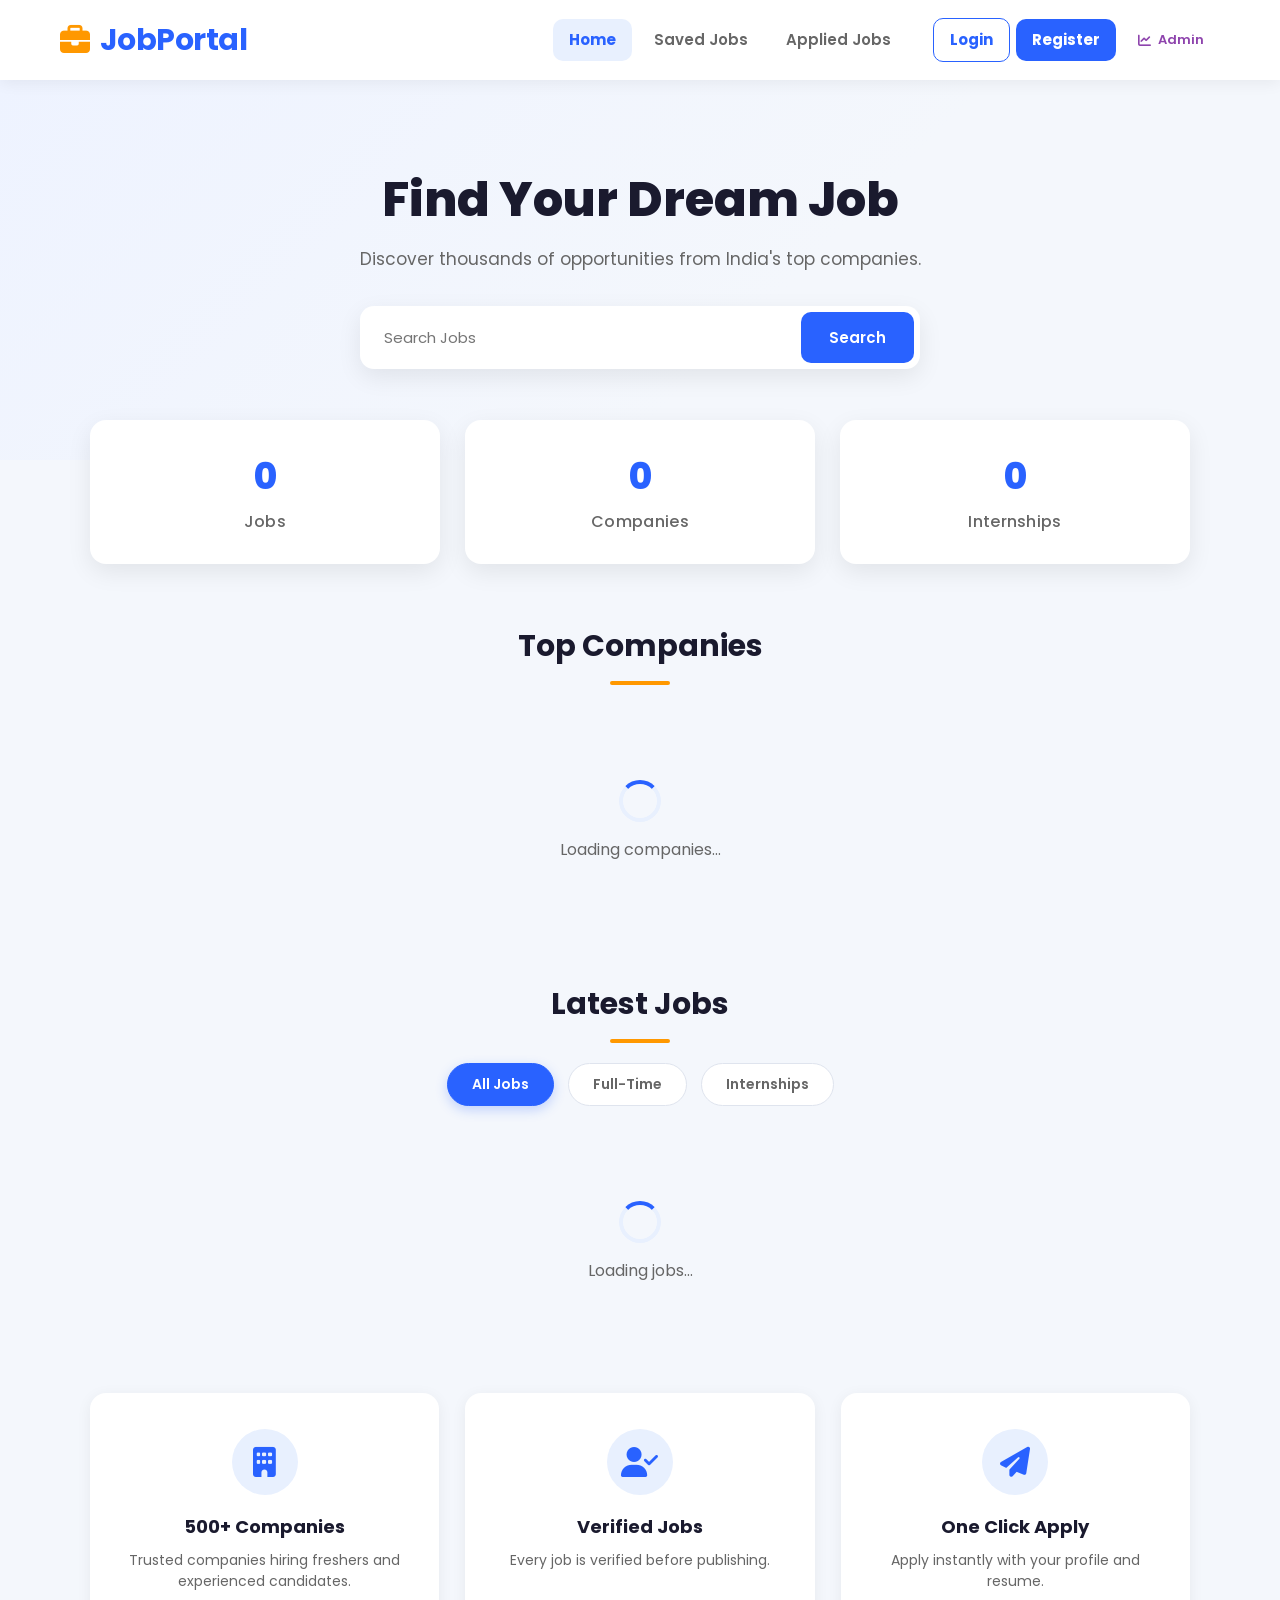
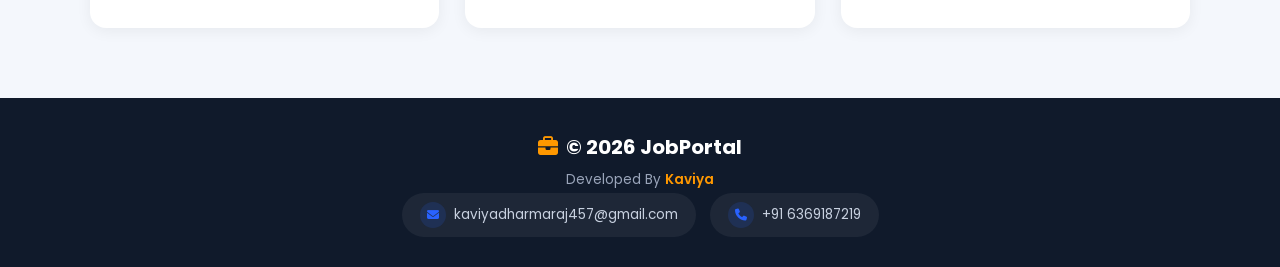
==== commit d5aa0784: "Updated application.properties for deployment" ====
--- a/src/main/resources/static/index.html
+++ b/src/main/resources/static/index.html
@@ -182,7 +182,7 @@
     </div>
 
 </section>
-<!-- ===================== WHY CHOOSE US ===================== -->
+
 
 <section class="features">
 
--- a/src/main/resources/static/style.css
+++ b/src/main/resources/static/style.css
@@ -1,8 +1,4 @@
-/* ======================================================
-   JOBPORTAL — GLOBAL STYLESHEET
-   Covers: index, login, register, saved, apply (applied),
-           applyjob pages
-====================================================== */
+
 
 @import url('https://fonts.googleapis.com/css2?family=Poppins:wght@300;400;500;600;700;800&display=swap');
 
@@ -2046,72 +2042,8 @@
         grid-template-columns:1fr;
     }
 }
-[data-theme="dark"]{
-    --bg:#0f1420;
-    --text-dark:#e8ecf5;
-    --text-muted:#9aa5ba;
-    --primary-light:#1c2740;
-}
-[data-theme="dark"] body{ background:var(--bg); color:var(--text-dark); }
-[data-theme="dark"] .navbar,
-[data-theme="dark"] .job-card,
-[data-theme="dark"] .company-box,
-[data-theme="dark"] .feature-card,
-[data-theme="dark"] .auth-container,
-[data-theme="dark"] .company-card,
-[data-theme="dark"] .form-card,
-[data-theme="dark"] .dashboard .card,
-[data-theme="dark"] .admin-table-wrap,
-[data-theme="dark"] .analytics-card,
-[data-theme="dark"] .no-data,
-[data-theme="dark"] .error-box,
-[data-theme="dark"] .chat-modal-box,
-[data-theme="dark"] .confirm-box,
-[data-theme="dark"] .toast,
-[data-theme="dark"] .admin-gate-box,
-[data-theme="dark"] .notif-dropdown{
-    background:#182136;
-    color:var(--text-dark);
-}
-[data-theme="dark"] .job-header{ border-bottom-color:#263049; }
-[data-theme="dark"] .applicant-links a,
-[data-theme="dark"] .filter-btn,
-[data-theme="dark"] .auth-container input,
-[data-theme="dark"] .input-group input,
-[data-theme="dark"] .input-group textarea,
-[data-theme="dark"] .admin-controls input,
-[data-theme="dark"] .admin-gate-box input,
-[data-theme="dark"] .search-box,
-[data-theme="dark"] .applicant-details{
-    background:#101828;
-    border-color:#263049;
-    color:var(--text-dark);
-}
-[data-theme="dark"] .hero{ background:linear-gradient(135deg,#182136 0%,#0f1420 60%); }
-[data-theme="dark"] .admin-table thead{ background:#101828; }
-[data-theme="dark"] .admin-table td{ border-top-color:#263049; }
-[data-theme="dark"] .admin-table tbody tr:hover,
-[data-theme="dark"] .notif-item:hover{ background:#101828; }
-[data-theme="dark"] .chat-modal-messages{ background:#101828; }
-[data-theme="dark"] .chat-bubble.theirs{ background:#182136; border-color:#263049; color:var(--text-dark); }
-[data-theme="dark"] .job-details p,
-[data-theme="dark"] .company-info p{ color:#c3cbdb; }
-[data-theme="dark"] .hbar-track{ background:#101828; }
-
-.theme-toggle-btn{
-    background:none;
-    border:none;
-    font-size:17px;
-    color:var(--text-muted);
-    padding:10px;
-    border-radius:50%;
-    cursor:pointer;
-    transition:.2s;
-}
-.theme-toggle-btn:hover{
-    color:var(--primary);
-    background:var(--primary-light);
-}
+
+
 .skill-match{
     position:absolute;
     top:22px;
@@ -2126,4 +2058,20 @@
 }
 .skill-match.high{ background:var(--success-bg); color:var(--success); }
 .skill-match.mid{ background:var(--warning-bg); color:var(--warning); }
-.skill-match.low{ background:#f1f2f5; color:var(--text-muted); }+.skill-match.low{ background:#f1f2f5; color:var(--text-muted); }
+.required-tag{
+    color:var(--danger);
+    font-weight:700;
+}
+.optional-tag{
+    color:var(--text-muted);
+    font-weight:400;
+    font-size:12px;
+    text-transform:none;
+    letter-spacing:0;
+}
+.input-group input.field-error,
+.input-group textarea.field-error{
+    border-color:var(--danger) !important;
+    background:var(--danger-bg) !important;
+}
